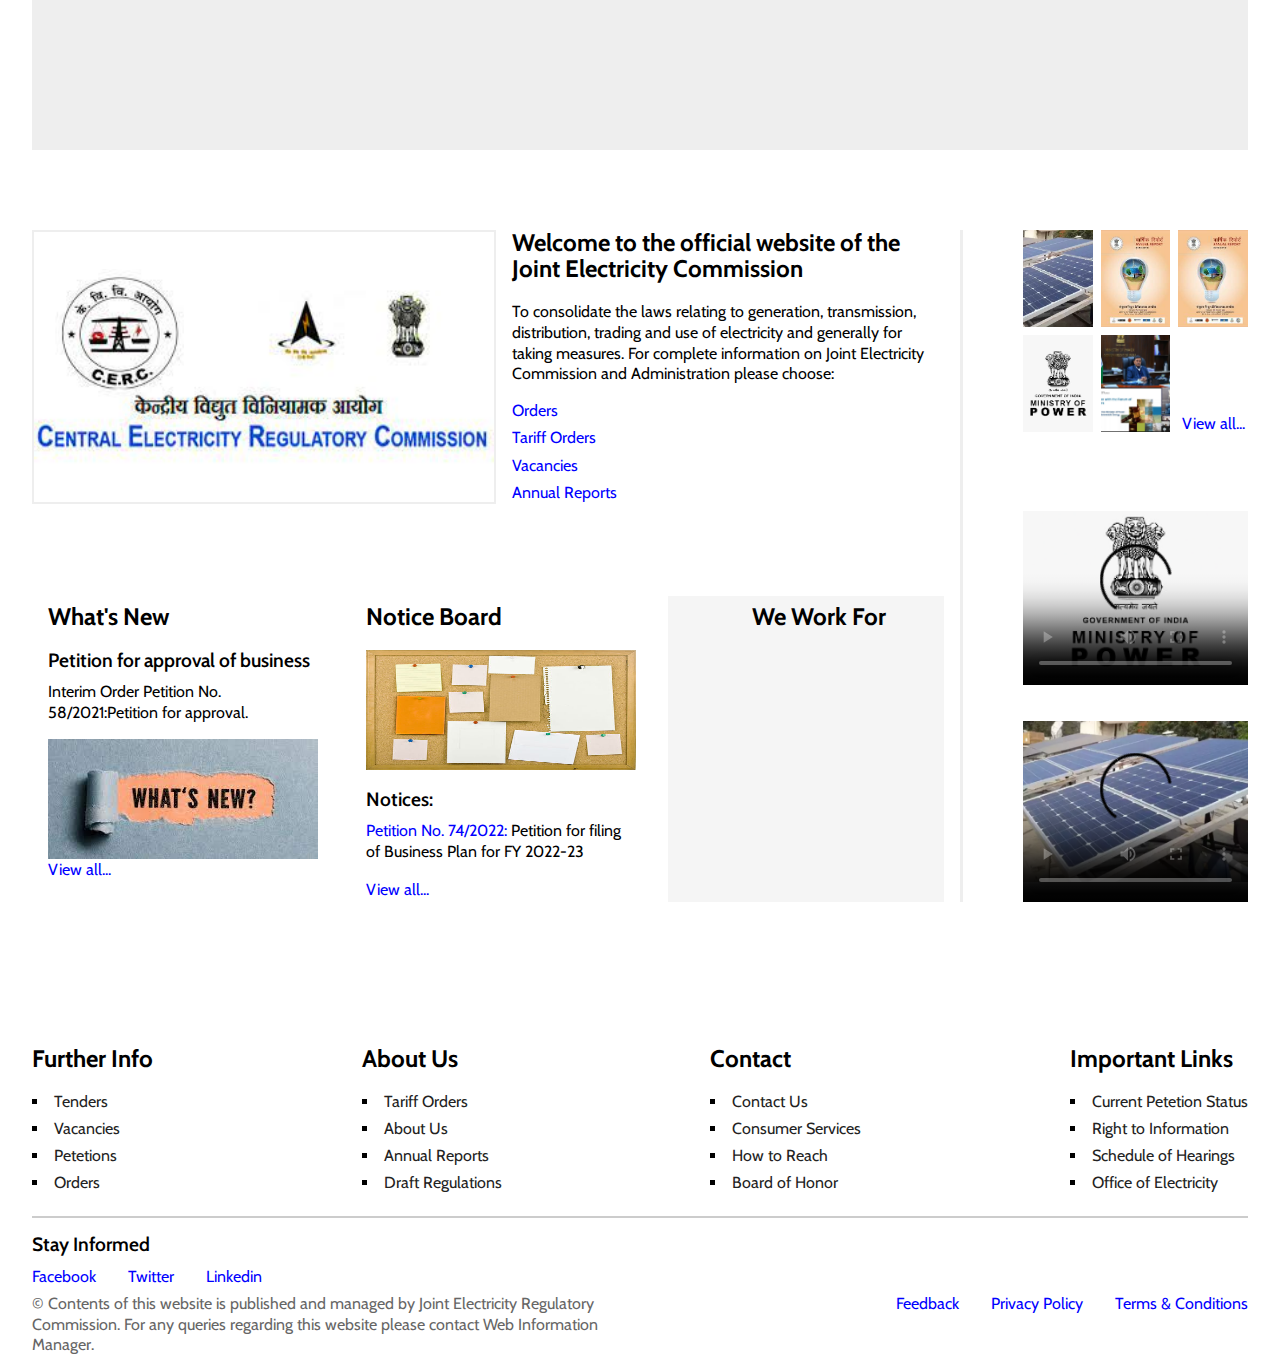
==== index.html @ 1a2cd84a "Add all files and Initialize Repository" ====
<!DOCTYPE html>
<html lang="en">
  <head>
    <meta charset="UTF-8" />
    <meta http-equiv="X-UA-Compatible" content="IE=edge" />
    <meta name="viewport" content="width=device-width, initial-scale=1.0" />
    <title>Joint Electricity Commission</title>
    <link rel="stylesheet" href="./css/style.css" />
    <link rel="preconnect" href="https://fonts.googleapis.com" />
    <link rel="preconnect" href="https://fonts.gstatic.com" crossorigin />
    <link
      href="https://fonts.googleapis.com/css2?family=Cabin:ital,wght@0,400;0,500;0,700;1,400&family=Lato:ital,wght@0,300;0,400;0,700;1,100;1,300;1,700&family=Montserrat:ital,wght@0,200;0,400;0,600;0,700;1,200;1,300&family=Noto+Sans:ital,wght@0,400;0,700;1,400&display=swap"
      rel="stylesheet"
    />
  </head>
  <body>
    <div class="container">
      <header></header>
      <main>
        <section>
          <div>
            <!-- About us image will show here -->
            <div></div>
            <!-- About us image ends here -->

            <!-- About us text starts here -->
            <div>
              <h2>
                Welcome to the official website of the Joint Electricity
                Commission
              </h2>
              <p>
                To consolidate the laws relating to generation, transmission,
                distribution, trading and use of electricity and generally for
                taking measures. For complete information on Joint Electricity
                Commission and Administration please choose:
              </p>
              <ul>
                <li><a href="#">Orders</a></li>
                <li><a href="#">Tariff Orders</a></li>
                <li><a href="#">Vacancies</a></li>
                <li><a href="#">Annual Reports</a></li>
              </ul>
            </div>
            <!-- About us text ends here -->
          </div>

          <!-- New notifications section starts here -->
          <section class="notifications">
            <div class="whatsNew">
              <h2>What's New</h2>
              <h3>Petition for approval of business</h3>
              <p>Interim Order Petition No. 58/2021:Petition for approval.</p>
              <img
                src="./images/jercuts-1.jpg"
                style="width: 270px; height: 120px"
                alt=""
              />
              <a href="#">View all...</a>
            </div>
            <div class="noticeBoard">
              <h2>Notice Board</h2>
              <img
                src="./images/jercuts-2.jpg"
                style="width: 270px; height: 120px"
                alt=""
              />
              <h3 style="margin-top: 1rem">Notices:</h3>
              <ul>
                <li>
                  <a href="">Petition No. 74/2022:</a>
                  Petition for filing of Business Plan for FY 2022-23
                </li>
              </ul>
              <a style="display: block; margin-top: 20px" href="#"
                >View all...</a
              >
            </div>
            <div class="weWorkFor">
              <h2 style="text-align: center">We Work For</h2>
              <marquee behavior="scroll" direction="up" scrollamount="10">
                <img
                  src="./images/jercuts-workarea.jpg"
                  alt=""
                  style="margin-bottom: 1rem; width: 270px; height: 120px"
                />
                <h3>Goa</h3>
                <img
                  src="./images/jercuts-andaman.jpg"
                  alt=""
                  style="margin-bottom: 1rem; width: 270px; height: 120px"
                />
                <h3>Andaman & Nicobar</h3>
                <img
                  src="./images/jercuts-punducherry.jpg"
                  alt=""
                  style="margin-bottom: 1rem; width: 270px; height: 120px"
                />
                <h3>Punducherry</h3>
                <img
                  src="./images/jercuts-chandigarh.jpg"
                  alt=""
                  style="margin-bottom: 1rem; width: 270px; height: 120px"
                />
                <h3>Chandigarh</h3>
                <a href="#">View all...</a>
              </marquee>
            </div>
          </section>
          <!-- New notifications section ends here -->
        </section>
        <aside>
          <section class="photo-gallery">
            <div></div>
            <div></div>
            <div></div>
            <div></div>
            <div></div>
            <div><a href="#">View all...</a></div>
          </section>
          <section class="video-gallery">
            <video
              poster="./images/jercuts-8-1.png"
              src=""
              controls
              autoplay
            ></video>
            <video poster="./images/jercuts-5-1.png" src="" controls></video>
          </section>
        </aside>
      </main>
      <footer>
        <ul>
          <h2>Further Info</h2>
          <li><a href="">Tenders</a></li>
          <li><a href="">Vacancies</a></li>
          <li><a href="">Petetions</a></li>
          <li><a href="">Orders</a></li>
        </ul>
        <ul>
          <h2>About Us</h2>
          <li><a href="">Tariff Orders</a></li>
          <li><a href="">About Us</a></li>
          <li><a href="">Annual Reports</a></li>
          <li><a href="">Draft Regulations</a></li>
        </ul>
        <ul>
          <h2>Contact</h2>
          <li><a href="">Contact Us</a></li>
          <li><a href="">Consumer Services</a></li>
          <li><a href="">How to Reach</a></li>
          <li><a href="">Board of Honor</a></li>
        </ul>
        <ul>
          <h2>Important Links</h2>
          <li><a href="">Current Petetion Status</a></li>
          <li><a href="">Right to Information</a></li>
          <li><a href="">Schedule of Hearings</a></li>
          <li><a href="">Office of Electricity</a></li>
        </ul>
      </footer>
    </div>
    <section class="footer-info">
      <h3>Stay Informed</h3>
      <ul>
        <li><a href="">Facebook</a></li>
        <li><a href="">Twitter</a></li>
        <li><a href="">Linkedin</a></li>
      </ul>
      <div>
        <p>
          &copy; Contents of this website is published and managed by Joint
          Electricity Regulatory Commission. For any queries regarding this
          website please contact Web Information Manager.
        </p>
        <ul>
          <li><a href="">Feedback</a></li>
          <li><a href="">Privacy Policy</a></li>
          <li><a href="">Terms &amp; Conditions</a></li>
        </ul>
      </div>
    </section>
  </body>
</html>
---- css/style.css ----
/* http://meyerweb.com/eric/tools/css/reset/ 
   v2.0 | 20110126
   License: none (public domain)
*/
html,
body,
div,
span,
applet,
object,
iframe,
h1,
h2,
h3,
h4,
h5,
h6,
p,
blockquote,
pre,
a,
abbr,
acronym,
address,
big,
cite,
code,
del,
dfn,
em,
img,
ins,
kbd,
q,
s,
samp,
small,
strike,
strong,
sub,
sup,
tt,
var,
b,
u,
i,
center,
dl,
dt,
dd,
ol,
ul,
li,
fieldset,
form,
label,
legend,
table,
caption,
tbody,
tfoot,
thead,
tr,
th,
td,
article,
aside,
canvas,
details,
embed,
figure,
figcaption,
footer,
header,
hgroup,
menu,
nav,
output,
ruby,
section,
summary,
time,
mark,
audio,
video {
  margin: 0;
  padding: 0;
  border: 0;
  font-size: 100%;
  font: inherit;
  vertical-align: baseline;
}

/* HTML5 display-role reset for older browsers */
article,
aside,
details,
figcaption,
figure,
footer,
header,
hgroup,
menu,
nav,
section {
  display: block;
}

body {
  line-height: 1;
}

ol,
ul {
  list-style: none;
}

blockquote,
q {
  quotes: none;
}

blockquote:before,
blockquote:after,
q:before,
q:after {
  content: none;
}

table {
  border-collapse: collapse;
  border-spacing: 0;
}

body {
  padding: 0 2rem;
  font-family: "Cabin", sans-serif;
}

h2 {
  font-weight: 700;
  font-size: 1.5rem;
  line-height: 1.1;
  margin-bottom: 1.2rem;
}

h3 {
  font-weight: 600;
  font-size: 1.2rem;
  line-height: 1.1;
  margin-bottom: 0.7rem;
}

p {
  margin-bottom: 1rem;
  line-height: 1.3;
}

li {
  margin-bottom: 0.4rem;
  line-height: 1.3;
}

a {
  color: blue;
  text-decoration: none;
}

div.container {
  display: grid;
  grid-template-columns: repeat(12, 1fr);
  grid-template-rows: 9.375rem 42rem min-content;
  grid-gap: 5rem;
  grid-auto-flow: row;
  grid-auto-rows: min-content;
}

header {
  background-color: #eee;
  grid-area: 1/1/2/-1;
}

main {
  grid-area: 2/1/3/13;
  display: flex;
  gap: 1rem;
}
main ul li a {
  text-decoration: none;
}
main > section:first-child {
  width: 75%;
  display: flex;
  flex-direction: column;
  gap: 6rem;
}
main > section:first-child > div:first-child {
  display: flex;
  flex-direction: row;
  gap: 1rem;
  justify-content: flex-start;
  height: 16.875rem;
}
main > section:first-child > div:first-child > div:first-child {
  background-image: url("../images/jercuts-4.jpg");
  background-repeat: no-repeat;
  background-size: contain;
  background-position: center;
  border: 2px solid #eee;
  width: 30rem;
  height: 16.875rem;
}
main > section:first-child > div:first-child > div:nth-child(2) {
  width: 28.125rem;
}
main > section:first-child section.notifications {
  width: 100%;
  flex-grow: 1;
  display: grid;
  grid-template-columns: repeat(3, 1fr);
  grid-template-rows: 100%;
  grid-gap: 1rem;
  grid-auto-flow: row;
  overflow: hidden;
}
main > section:first-child section.notifications li a {
  color: blue;
  text-decoration: none;
}
main > section:first-child section.notifications div:nth-child(1) {
  grid-area: 1/1/2/2;
  padding: 0.5rem 1rem;
}
main > section:first-child section.notifications div:nth-child(2) {
  grid-area: 1/2/2/3;
  padding: 0.5rem 1rem;
}
main > section:first-child section.notifications div:nth-child(3) {
  grid-area: 1/3/2/4;
  padding: 0.5rem 1rem;
  background-color: whitesmoke;
}
main aside {
  width: 25%;
  display: flex;
  flex-direction: column;
  justify-content: flex-start;
  align-items: stretch;
  gap: 10%;
  padding-left: 3.75rem;
  border-left: 3px solid #eee;
}
main aside section.photo-gallery {
  width: 100%;
  height: 30%;
  display: grid;
  grid-template-columns: repeat(3, 1fr);
  grid-template-rows: repeat(2, 1fr);
  grid-gap: 0.5rem;
  grid-auto-flow: row;
  grid-auto-rows: auto;
}
main aside section.photo-gallery div:not(:last-child) {
  width: 100%;
  height: 100%;
  background-repeat: no-repeat;
  background-size: cover;
  background-position: center;
}
main aside section.photo-gallery div:not(:last-child):nth-child(1) {
  grid-area: 1/1/2/2;
  background-image: url("../images/jercuts-5.webp");
}
main aside section.photo-gallery div:not(:last-child):nth-child(2) {
  grid-area: 1/2/2/3;
  background-image: url("../images/jercuts-7.jpg");
}
main aside section.photo-gallery div:not(:last-child):nth-child(3) {
  grid-area: 1/3/2/4;
  background-image: url("../images/jercuts-7.jpg");
}
main aside section.photo-gallery div:not(:last-child):nth-child(4) {
  grid-area: 2/1/3/2;
  background-image: url("../images/jercuts-8.png");
}
main aside section.photo-gallery div:not(:last-child):nth-child(5) {
  grid-area: 2/2/3/3;
  background-image: url("../images/jercuts-9.jpg");
}
main aside section.photo-gallery div:last-child {
  grid-area: 2/3/3/4;
  justify-self: center;
  align-self: end;
}
main aside section.video-gallery {
  width: 100%;
  height: 60%;
  display: grid;
  grid-template-columns: 1fr;
  grid-template-rows: calc(50% - 1rem) 50%;
  grid-gap: 1rem;
}
main aside section.video-gallery video {
  width: 100%;
  height: 100%;
}
main aside section.video-gallery video:nth-child(1) {
  grid-area: 1/1/2/2;
}
main aside section.video-gallery video:nth-child(2) {
  grid-area: 2/1/3/2;
}

footer {
  grid-area: 3/1/4/-1;
  display: flex;
  justify-content: space-between;
  padding-top: 4rem;
}
footer ul {
  list-style-type: square;
  list-style-position: inside;
}
footer ul li a {
  text-decoration: none;
  color: #222;
}

.footer-info {
  margin-top: 1rem;
  padding-top: 1rem;
  border-top: 2px solid #ccc;
  display: flex;
  flex-direction: column;
}
.footer-info p {
  max-width: 50%;
  color: #666;
}
.footer-info > ul {
  display: flex;
  gap: 2rem;
}
.footer-info > ul li a {
  color: blue;
  text-decoration: none;
}
.footer-info > div {
  display: flex;
  flex-direction: row;
  justify-content: space-between;
}
.footer-info > div ul {
  display: flex;
  gap: 2rem;
}
.footer-info > div ul li a {
  color: blue;
  text-decoration: none;
}

/*# sourceMappingURL=style.css.map */
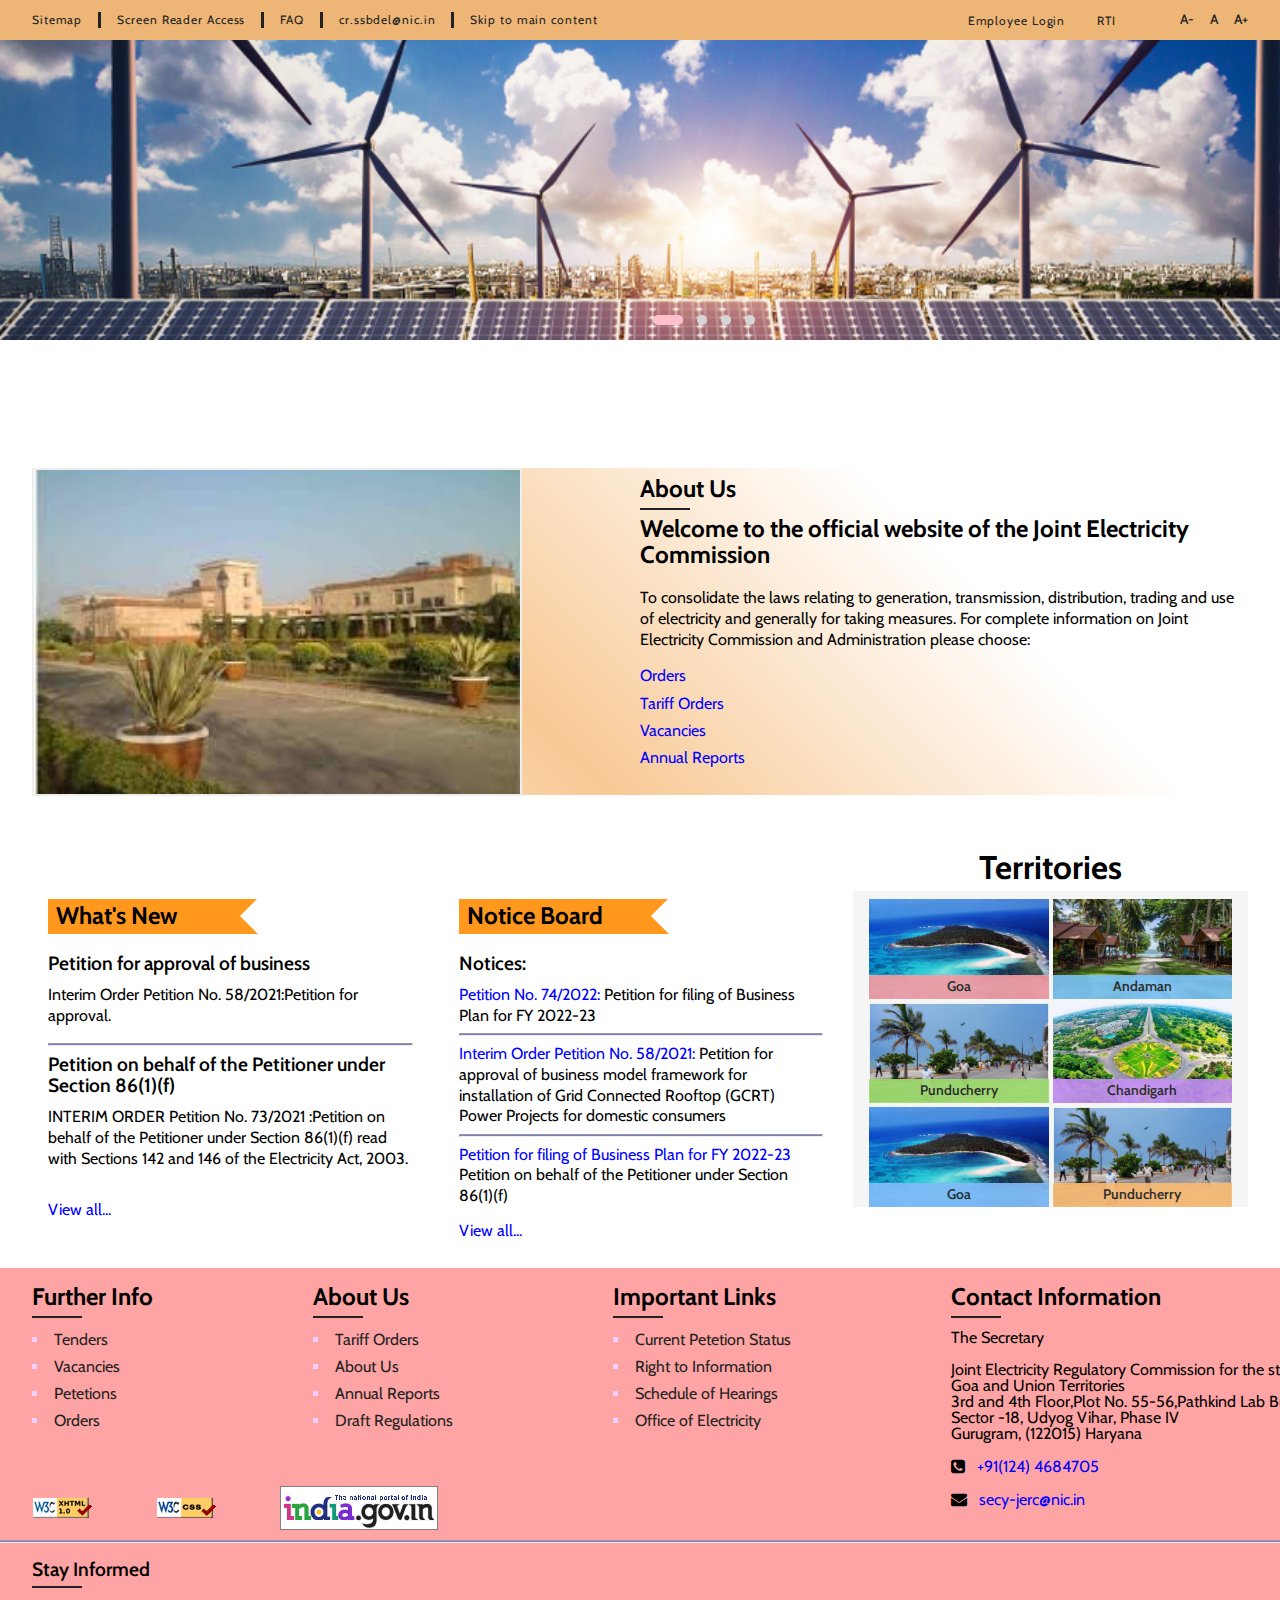
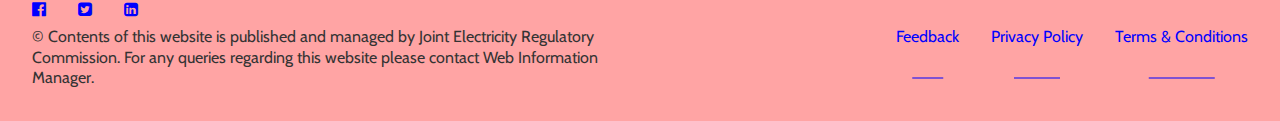
==== commit 528fae5c: "Site work  finished" ====
--- a/index.html
+++ b/index.html
@@ -12,10 +12,166 @@
       href="https://fonts.googleapis.com/css2?family=Cabin:ital,wght@0,400;0,500;0,700;1,400&family=Lato:ital,wght@0,300;0,400;0,700;1,100;1,300;1,700&family=Montserrat:ital,wght@0,200;0,400;0,600;0,700;1,200;1,300&family=Noto+Sans:ital,wght@0,400;0,700;1,400&display=swap"
       rel="stylesheet"
     />
+    <link
+      rel="stylesheet"
+      href="https://cdnjs.cloudflare.com/ajax/libs/font-awesome/4.7.0/css/font-awesome.css"
+      integrity="sha512-5A8nwdMOWrSz20fDsjczgUidUBR8liPYU+WymTZP1lmY9G6Oc7HlZv156XqnsgNUzTyMefFTcsFH/tnJE/+xBg=="
+      crossorigin="anonymous"
+      referrerpolicy="no-referrer"
+    />
+    <!-- Owl Carousel -->
+    <link
+      rel="stylesheet"
+      href="OwlCarousel2/dist/assets/owl.carousel.min.css"
+    />
+    <link
+      rel="stylesheet"
+      href="OwlCarousel2/dist/assets/owl.theme.default.min.css"
+    />
   </head>
   <body>
+    <!-- utility bar -->
+    <div class="utility-bar">
+      <p class="no-margin-bottom">
+        <span
+          style="letter-spacing: 0.9px; font-size: 0.75rem"
+          class="right-border"
+          ><a
+            style="
+              letter-spacing: 0.9px;
+              color: #fff;
+              text-decoration: none;
+              font-size: 0.75rem;
+            "
+            href="https://ssb.solarman.in/sitemap/"
+            >Sitemap</a
+          ></span
+        >
+        <span
+          style="letter-spacing: 0.9px; font-size: 0.75rem"
+          class="right-border"
+          ><a
+            style="
+              letter-spacing: 0.9px;
+              color: #fff;
+              text-decoration: none;
+              font-size: 0.75rem;
+            "
+            href="https://ssb.solarman.in/screen-reader-access-2/"
+            >Screen Reader Access</a
+          ></span
+        >
+        <span
+          style="letter-spacing: 0.9px; font-size: 0.75rem"
+          class="right-border"
+          ><a
+            style="
+              letter-spacing: 0.9px;
+              color: #fff;
+              text-decoration: none;
+              font-size: 0.75rem;
+            "
+            href="https://ssb.solarman.in/faq/"
+            >FAQ</a
+          ></span
+        >
+        <span
+          style="letter-spacing: 0.9px; font-size: 0.75rem"
+          class="right-border"
+          ><a
+            style="
+              letter-spacing: 0.9px;
+              color: #fff;
+              text-decoration: none;
+              font-size: 0.75rem;
+            "
+            href="mailto:cr.ssbdel@nic.in"
+            >cr.ssbdel@nic.in</a
+          ></span
+        >
+        <span style="letter-spacing: 0.9px; font-size: 0.75rem"
+          ><a
+            style="
+              letter-spacing: 0.9px;
+              color: #fff;
+              text-decoration: none;
+              font-size: 0.75rem;
+            "
+            href="#post-113"
+            >Skip to main content</a
+          ></span
+        >
+      </p>
+      <section class="custom-widgets">
+        <span
+          ><a
+            href="#"
+            style="
+              letter-spacing: 0.9px;
+              font-size: 0.75rem;
+              color: #fff;
+              text-decoration: none;
+            "
+            >Employee Login</a
+          ></span
+        >
+        <span
+          ><a
+            href="https://ssb.solarman.in/rti/"
+            style="
+              letter-spacing: 0.9px;
+              font-size: 0.75rem;
+              color: #fff;
+              text-decoration: none;
+            "
+            >RTI</a
+          ></span
+        >
+        <!--         <form action="">
+            <select name="choose-theme" id="choose-theme">
+                <option value="original">Original Theme</option>
+                <option value="special">Special Theme</option>
+            </select>
+        </form> -->
+        <div id="change-theme">
+          <div id="original-theme"></div>
+          <div id="special-theme"></div>
+        </div>
+
+        <div class="text-resizer">
+          <a
+            href="#"
+            style="font-size: 0.85rem"
+            title="decrease font size"
+            id="decrease-size"
+            >A-</a
+          >
+          <a
+            href="#"
+            style="font-size: 0.85rem"
+            title="reset font size"
+            id="reset-size"
+            >A</a
+          >
+          <a
+            href="#"
+            style="font-size: 0.85rem"
+            title="increase font size"
+            id="increase-size"
+            >A+</a
+          >
+        </div>
+      </section>
+    </div>
     <div class="container">
-      <header></header>
+      <header>
+        <div class="owl-carousel owl-theme">
+          <div class="item item1"></div>
+          <div class="item item2"></div>
+          <div class="item item3"></div>
+          <div class="item item4"></div>
+        </div>
+      </header>
       <main>
         <section>
           <div>
@@ -25,6 +181,7 @@
 
             <!-- About us text starts here -->
             <div>
+              <h2 class="about_us">About Us</h2>
               <h2>
                 Welcome to the official website of the Joint Electricity
                 Commission
@@ -51,65 +208,100 @@
               <h2>What's New</h2>
               <h3>Petition for approval of business</h3>
               <p>Interim Order Petition No. 58/2021:Petition for approval.</p>
-              <img
+              <hr />
+
+              <h3>
+                Petition on behalf of the Petitioner under Section 86(1)(f)
+              </h3>
+              <p>
+                INTERIM ORDER Petition No. 73/2021 :Petition on behalf of the
+                Petitioner under Section 86(1)(f) read with Sections 142 and 146
+                of the Electricity Act, 2003.
+              </p>
+              <!-- <img
                 src="./images/jercuts-1.jpg"
                 style="width: 270px; height: 120px"
                 alt=""
-              />
-              <a href="#">View all...</a>
+              /> -->
+              <a href="#" style="margin-top: 33px; display: block"
+                >View all...</a
+              >
             </div>
             <div class="noticeBoard">
               <h2>Notice Board</h2>
-              <img
+              <!-- <img
                 src="./images/jercuts-2.jpg"
                 style="width: 270px; height: 120px"
                 alt=""
-              />
+              /> -->
               <h3 style="margin-top: 1rem">Notices:</h3>
               <ul>
                 <li>
                   <a href="">Petition No. 74/2022:</a>
                   Petition for filing of Business Plan for FY 2022-23
                 </li>
+                <hr />
+                <li>
+                  <a href="">Interim Order Petition No. 58/2021:</a>
+                  Petition for approval of business model framework for
+                  installation of Grid Connected Rooftop (GCRT) Power Projects
+                  for domestic consumers
+                </li>
+                <hr />
+                <li>
+                  <a href=""
+                    >Petition for filing of Business Plan for FY 2022-23</a
+                  >
+                  Petition on behalf of the Petitioner under Section 86(1)(f)
+                </li>
               </ul>
-              <a style="display: block; margin-top: 20px" href="#"
+              <a style="display: block; margin-top: 16px" href="#"
                 >View all...</a
               >
             </div>
             <div class="weWorkFor">
-              <h2 style="text-align: center">We Work For</h2>
-              <marquee behavior="scroll" direction="up" scrollamount="10">
-                <img
-                  src="./images/jercuts-workarea.jpg"
-                  alt=""
-                  style="margin-bottom: 1rem; width: 270px; height: 120px"
-                />
-                <h3>Goa</h3>
-                <img
-                  src="./images/jercuts-andaman.jpg"
-                  alt=""
-                  style="margin-bottom: 1rem; width: 270px; height: 120px"
-                />
-                <h3>Andaman & Nicobar</h3>
-                <img
-                  src="./images/jercuts-punducherry.jpg"
-                  alt=""
-                  style="margin-bottom: 1rem; width: 270px; height: 120px"
-                />
-                <h3>Punducherry</h3>
-                <img
-                  src="./images/jercuts-chandigarh.jpg"
-                  alt=""
-                  style="margin-bottom: 1rem; width: 270px; height: 120px"
-                />
-                <h3>Chandigarh</h3>
-                <a href="#">View all...</a>
-              </marquee>
+              <h2 style="position: absolute">Territories</h2>
+              <img
+                src="./images/jercuts-workarea.jpg"
+                alt=""
+                style="width: 100%; height: 100%"
+              />
+              <img
+                src="./images/jercuts-andaman.jpg"
+                alt=""
+                style="width: 100%; height: 100%"
+              />
+              <img
+                src="./images/jercuts-punducherry.jpg"
+                alt=""
+                style="width: 100%; height: 100%"
+              />
+              <img
+                src="./images/jercuts-chandigarh.jpg"
+                alt=""
+                style="width: 100%; height: 100%"
+              />
+              <img
+                src="./images/jercuts-workarea.jpg"
+                alt=""
+                style="width: 100%; height: 100%"
+              />
+              <img
+                src="./images/jercuts-punducherry.jpg"
+                alt=""
+                style="width: 100%; height: 100%"
+              />
+              <div>Goa</div>
+              <div>Andaman</div>
+              <div>Punducherry</div>
+              <div>Chandigarh</div>
+              <div>Goa</div>
+              <div>Punducherry</div>
             </div>
           </section>
           <!-- New notifications section ends here -->
         </section>
-        <aside>
+        <!-- <aside>
           <section class="photo-gallery">
             <div></div>
             <div></div>
@@ -127,9 +319,14 @@
             ></video>
             <video poster="./images/jercuts-5-1.png" src="" controls></video>
           </section>
-        </aside>
+        </aside> -->
       </main>
       <footer>
+        <div class="affiliations">
+          <img src="./images/affiliated-1.png" alt="" />
+          <img src="./images/affiliated-2.png" alt="" />
+          <img src="./images/affiliated-3.png" alt="" />
+        </div>
         <ul>
           <h2>Further Info</h2>
           <li><a href="">Tenders</a></li>
@@ -144,13 +341,13 @@
           <li><a href="">Annual Reports</a></li>
           <li><a href="">Draft Regulations</a></li>
         </ul>
-        <ul>
+        <!-- <ul>
           <h2>Contact</h2>
           <li><a href="">Contact Us</a></li>
           <li><a href="">Consumer Services</a></li>
           <li><a href="">How to Reach</a></li>
           <li><a href="">Board of Honor</a></li>
-        </ul>
+        </ul> -->
         <ul>
           <h2>Important Links</h2>
           <li><a href="">Current Petetion Status</a></li>
@@ -158,14 +355,43 @@
           <li><a href="">Schedule of Hearings</a></li>
           <li><a href="">Office of Electricity</a></li>
         </ul>
+        <ul>
+          <h2>Contact Information</h2>
+          <address>
+            <pre>
+The Secretary
+
+Joint Electricity Regulatory Commission for the state of
+Goa and Union Territories
+3rd and 4th Floor,Plot No. 55-56,Pathkind Lab Building,
+Sector -18, Udyog Vihar, Phase IV
+Gurugram, (122015) Haryana
+
+<i class="fa fa-phone-square" aria-hidden="true"></i>   <a href="tel:124 4684705">+91(124) 4684705</a>
+
+<i class="fa fa-envelope" aria-hidden="true"></i>   <a href="mailto:secy-jerc@nic.in">secy-jerc@nic.in</a>
+              </pre>
+          </address>
+        </ul>
       </footer>
     </div>
+    <hr />
     <section class="footer-info">
       <h3>Stay Informed</h3>
       <ul>
-        <li><a href="">Facebook</a></li>
-        <li><a href="">Twitter</a></li>
-        <li><a href="">Linkedin</a></li>
+        <li>
+          <a href=""
+            ><i class="fa fa-facebook-official" aria-hidden="true"></i
+          ></a>
+        </li>
+        <li>
+          <a href=""><i class="fa fa-twitter-square" aria-hidden="true"></i></a>
+        </li>
+        <li>
+          <a href=""
+            ><i class="fa fa-linkedin-square" aria-hidden="true"></i
+          ></a>
+        </li>
       </ul>
       <div>
         <p>
@@ -180,5 +406,30 @@
         </ul>
       </div>
     </section>
+
+    <script src="https://ajax.googleapis.com/ajax/libs/jquery/3.5.1/jquery.min.js"></script>
+    <script src="OwlCarousel2/dist/owl.carousel.min.js"></script>
+
+    <script>
+      $(".owl-carousel").owlCarousel({
+        loop: true,
+        margin: 10,
+        nav: true,
+        autoplay: true,
+        autoplayTimeout: 2000,
+        autoplayHoverPause: true,
+        responsive: {
+          0: {
+            items: 1,
+          },
+          600: {
+            items: 1,
+          },
+          1000: {
+            items: 1,
+          },
+        },
+      });
+    </script>
   </body>
 </html>
--- a/css/style.css
+++ b/css/style.css
@@ -133,7 +133,8 @@
 }
 
 body {
-  padding: 0 2rem;
+  width: 100vw;
+  overflow-x: hidden;
   font-family: "Cabin", sans-serif;
 }
 
@@ -169,8 +170,8 @@
 div.container {
   display: grid;
   grid-template-columns: repeat(12, 1fr);
-  grid-template-rows: 9.375rem 42rem min-content;
-  grid-gap: 5rem;
+  grid-template-rows: 300px 42rem min-content;
+  grid-gap: 8rem;
   grid-auto-flow: row;
   grid-auto-rows: min-content;
 }
@@ -178,18 +179,21 @@
 header {
   background-color: #eee;
   grid-area: 1/1/2/-1;
+  padding: 0 2 rem;
 }
 
 main {
+  background-color: white;
   grid-area: 2/1/3/13;
   display: flex;
   gap: 1rem;
+  padding: 0 2rem;
 }
 main ul li a {
   text-decoration: none;
 }
 main > section:first-child {
-  width: 75%;
+  width: 100%;
   display: flex;
   flex-direction: column;
   gap: 6rem;
@@ -197,21 +201,32 @@
 main > section:first-child > div:first-child {
   display: flex;
   flex-direction: row;
-  gap: 1rem;
-  justify-content: flex-start;
+  justify-content: space-between;
   height: 16.875rem;
+  background: linear-gradient(45deg, white, #f8c995, transparent 75%);
+  background-repeat: no-repeat;
+  padding: 48px 0;
+  padding-bottom: 20px;
+  position: relative;
+}
+main > section:first-child > div:first-child h2:first-child {
+  position: absolute;
+  top: 8px;
+  left: 50%;
 }
 main > section:first-child > div:first-child > div:first-child {
-  background-image: url("../images/jercuts-4.jpg");
+  background-image: url("../images/about-us-2.jpg");
   background-repeat: no-repeat;
-  background-size: contain;
+  background-size: cover;
   background-position: center;
   border: 2px solid #eee;
-  width: 30rem;
-  height: 16.875rem;
+  width: 40%;
+  height: 125%;
+  position: relative;
+  bottom: 48px;
 }
 main > section:first-child > div:first-child > div:nth-child(2) {
-  width: 28.125rem;
+  width: 50%;
 }
 main > section:first-child section.notifications {
   width: 100%;
@@ -221,7 +236,6 @@
   grid-template-rows: 100%;
   grid-gap: 1rem;
   grid-auto-flow: row;
-  overflow: hidden;
 }
 main > section:first-child section.notifications li a {
   color: blue;
@@ -314,37 +328,109 @@
 footer {
   grid-area: 3/1/4/-1;
   display: flex;
-  justify-content: space-between;
+  justify-content: flex-start;
+  gap: 10rem;
   padding-top: 4rem;
+  background-color: #ffa4a4;
+  padding: 1rem 2rem;
+  position: relative;
+}
+footer .affiliations {
+  display: flex;
+  gap: 4rem;
+  position: absolute;
+  bottom: 10px;
+  align-items: center;
 }
 footer ul {
   list-style-type: square;
   list-style-position: inside;
 }
+footer ul:not(:last-of-type) {
+  min-width: max-content;
+}
+footer ul:last-of-type {
+  flex-grow: 1;
+}
+footer ul h2 {
+  position: relative;
+  transition: all 300ms ease 0ms;
+}
+footer ul h2::after {
+  content: "";
+  position: absolute;
+  bottom: -8px;
+  left: 0;
+  width: 50px;
+  height: 2px;
+  transition: all 300ms ease 0ms;
+  background-color: #222;
+}
+footer ul h2:hover::after {
+  content: "";
+  position: absolute;
+  bottom: -8px;
+  left: 0;
+  width: 100%;
+  height: 2px;
+  background-color: #222;
+}
+footer ul li:hover::marker {
+  color: #323264;
+}
 footer ul li a {
   text-decoration: none;
   color: #222;
 }
 
 .footer-info {
-  margin-top: 1rem;
-  padding-top: 1rem;
-  border-top: 2px solid #ccc;
   display: flex;
   flex-direction: column;
+  background-color: #ffa4a4;
+  padding: 1rem 2rem;
+}
+.footer-info h3 {
+  position: relative;
+  margin-bottom: 20px;
+}
+.footer-info h3::after {
+  content: "";
+  position: absolute;
+  bottom: -8px;
+  left: 0;
+  width: 50px;
+  height: 2px;
+  transition: all 300ms ease 0ms;
+  background-color: #222;
+}
+.footer-info h3:hover::after {
+  content: "";
+  position: absolute;
+  bottom: -8px;
+  left: 0;
+  width: 120px;
+  height: 2px;
+  background-color: #222;
 }
 .footer-info p {
   max-width: 50%;
-  color: #666;
+  color: #333;
 }
 .footer-info > ul {
   display: flex;
   gap: 2rem;
+}
+.footer-info > ul li {
+  transform: scale(1);
+  transition: transform 100ms ease 0ms;
 }
 .footer-info > ul li a {
   color: blue;
   text-decoration: none;
 }
+.footer-info > ul:first-of-type li:hover {
+  transform: scale(1.5);
+}
 .footer-info > div {
   display: flex;
   flex-direction: row;
@@ -353,10 +439,309 @@
 .footer-info > div ul {
   display: flex;
   gap: 2rem;
+}
+.footer-info > div ul li {
+  position: relative;
+}
+.footer-info > div ul li::after {
+  content: "";
+  position: absolute;
+  bottom: 20px;
+  left: 0;
+  width: 50%;
+  margin-left: 50%;
+  transform: translate(-50%, -50%);
+  height: 1px;
+  transition: all 300ms ease 0ms;
+  background-color: blue;
+}
+.footer-info > div ul li:hover::after {
+  content: "";
+  position: absolute;
+  bottom: 20px;
+  left: 0;
+  width: 100%;
+  margin-left: 50%;
+  transform: translate(-50%, -50%);
+  height: 1px;
+  background-color: blue;
 }
 .footer-info > div ul li a {
   color: blue;
   text-decoration: none;
 }
 
+hr {
+  width: 100%;
+  height: 1px;
+  background-color: #7b7ecb;
+  padding: 0;
+  margin: 0 auto;
+}
+
+::marker {
+  color: #f5d0ff;
+}
+
+.weWorkFor {
+  height: 300px;
+  display: grid;
+  grid-template-columns: repeat(2, 1fr);
+  grid-template-rows: repeat(3, 100px);
+  grid-gap: 4px;
+  position: relative;
+}
+.weWorkFor h2 {
+  position: absolute;
+  top: -24px;
+  left: 50%;
+  transform: translate(-50%, -50%);
+  font-size: 33px;
+  z-index: 100;
+}
+.weWorkFor img:nth-of-type(1) {
+  grid-area: 1/1/2/2;
+}
+.weWorkFor img:nth-of-type(2) {
+  grid-area: 1/2/2/3;
+}
+.weWorkFor img:nth-of-type(3) {
+  grid-area: 2/1/3/2;
+}
+.weWorkFor img:nth-of-type(4) {
+  grid-area: 2/2/3/3;
+}
+.weWorkFor img:nth-of-type(5) {
+  grid-area: 3/1/4/2;
+}
+.weWorkFor img:nth-of-type(6) {
+  grid-area: 3/2/4/3;
+}
+.weWorkFor div {
+  display: flex;
+  justify-content: center;
+  align-items: center;
+  color: #222;
+  align-self: flex-end;
+  height: 24px;
+  opacity: 0.9;
+  font-size: 0.87rem;
+  font-weight: 600;
+}
+.weWorkFor div:nth-of-type(1) {
+  grid-area: 1/1/2/2;
+  background-color: #f99aa3;
+}
+.weWorkFor div:nth-of-type(2) {
+  grid-area: 1/2/2/3;
+  background-color: #7ac3f7;
+}
+.weWorkFor div:nth-of-type(3) {
+  grid-area: 2/1/3/2;
+  background-color: #9cdc6b;
+}
+.weWorkFor div:nth-of-type(4) {
+  grid-area: 2/2/3/3;
+  background-color: #c48ff5;
+}
+.weWorkFor div:nth-of-type(5) {
+  grid-area: 3/1/4/2;
+  background-color: #82baf9;
+}
+.weWorkFor div:nth-of-type(6) {
+  grid-area: 3/2/4/3;
+  background-color: #f9bb73;
+}
+
+.whatsNew a {
+  transition: all 100ms 0ms ease;
+}
+.whatsNew a:hover {
+  text-decoration: underline;
+}
+.whatsNew h2:nth-of-type(1) {
+  background-color: #ff981c;
+  padding: 4px 8px;
+  position: relative;
+  width: 200px;
+}
+.whatsNew h2:nth-of-type(1)::after {
+  content: "";
+  position: absolute;
+  top: 0;
+  width: 34px;
+  height: 34px;
+  transform: rotate(45deg);
+  background-color: white;
+  right: -17px;
+}
+.whatsNew hr {
+  margin-bottom: 8px;
+}
+
+.noticeBoard a {
+  transition: all 100ms 0ms ease;
+}
+.noticeBoard a:hover {
+  text-decoration: underline;
+}
+.noticeBoard h2:nth-of-type(1) {
+  background-color: #ff981c;
+  padding: 4px 8px;
+  position: relative;
+  width: 200px;
+}
+.noticeBoard h2:nth-of-type(1)::after {
+  content: "";
+  position: absolute;
+  top: 0;
+  width: 34px;
+  height: 34px;
+  transform: rotate(45deg);
+  background-color: white;
+  right: -17px;
+}
+.noticeBoard hr {
+  margin-bottom: 8px;
+}
+
+footer,
+main,
+.container {
+  max-width: 95vw;
+}
+
+.about_us::after {
+  content: "";
+  position: absolute;
+  bottom: -8px;
+  left: 0;
+  width: 50px;
+  height: 2px;
+  transition: all 300ms ease 0ms;
+  background-color: #222;
+}
+.about_us:hover::after {
+  content: "";
+  position: absolute;
+  bottom: -8px;
+  left: 0;
+  width: 100%;
+  height: 2px;
+  background-color: #222;
+}
+
+.owl-carousel {
+  width: 100vw;
+  height: 300px;
+}
+.owl-carousel .item {
+  background-image: url("https://picsum.photos/1350/300");
+  width: 100%;
+  height: 300px;
+  background-size: cover;
+  background-repeat: no-repeat;
+  background-position: center;
+}
+.owl-carousel .item.item1 {
+  background-image: url("../images/slider-1.jpg");
+}
+.owl-carousel .item.item2 {
+  background-image: url("../images/slider-4-1.png");
+}
+.owl-carousel .item.item3 {
+  background-image: url("../images/slider-3-1.png");
+}
+.owl-carousel .item.item4 {
+  background-image: url("../images/slider-4-1.png");
+}
+.owl-carousel .owl-nav {
+  display: none;
+}
+.owl-carousel .owl-dots {
+  position: absolute;
+  top: 270px;
+  left: 50%;
+  transform: translateX(-50%);
+}
+.owl-carousel .owl-dots .owl-dot span {
+  transition: all 300ms ease 0ms !important;
+}
+.owl-carousel .owl-dots .owl-dot.active span {
+  width: 30px;
+  background-color: pink !important;
+}
+
+.utility-bar {
+  display: flex;
+  flex-direction: row;
+  justify-content: space-between;
+  padding: 5px 32px;
+  background-color: #eeb676;
+  color: #fff;
+  align-items: center;
+  padding-top: 12px;
+  padding-bottom: 12px;
+}
+.utility-bar a {
+  color: #222 !important;
+}
+
+.utility-bar a:hover {
+  text-decoration: underline !important;
+  color: #222 !important;
+}
+
+.text-resizer a:hover {
+  text-decoration: none !important;
+}
+
+/* updations made by arhan */
+section.custom-widgets {
+  display: flex;
+  flex-direction: row;
+  gap: 32px;
+  justify-content: center;
+  align-items: center;
+}
+
+body.layout-full {
+  background-color: #fff;
+}
+
+.text-resizer {
+  display: flex;
+  flex-direction: row;
+  gap: 16px;
+}
+
+.text-resizer > span {
+  cursor: pointer;
+}
+
+#decrease-size,
+#increase-size,
+#reset-size {
+  font-size: 1rem;
+  font-weight: 500;
+  color: #222;
+}
+
+.no-margin-bottom {
+  margin-bottom: 0;
+  display: flex;
+  justify-content: center;
+  align-items: center;
+  gap: 16px;
+}
+
+.no-margin-bottom span {
+  font-size: 0.87rem;
+}
+
+.right-border {
+  padding-right: 1rem;
+  border-right: 3px solid #222;
+}
+
 /*# sourceMappingURL=style.css.map */
